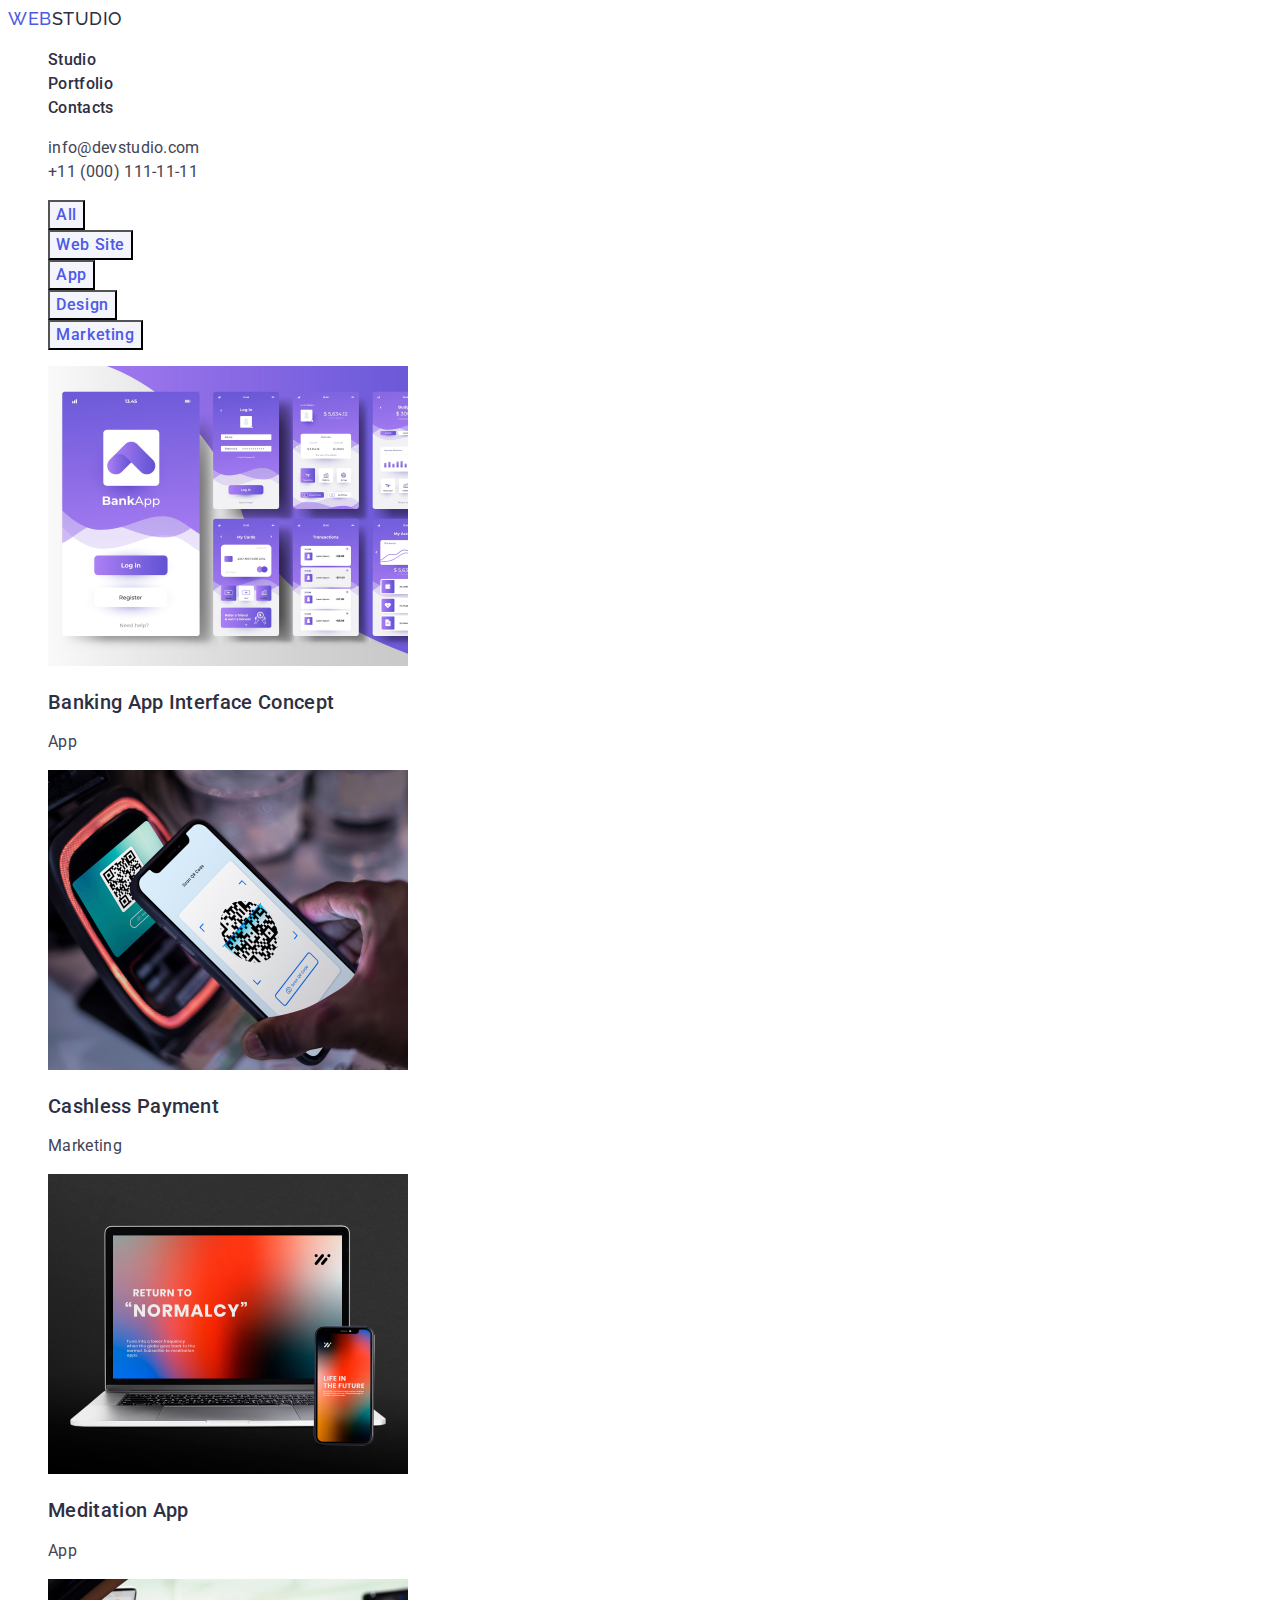
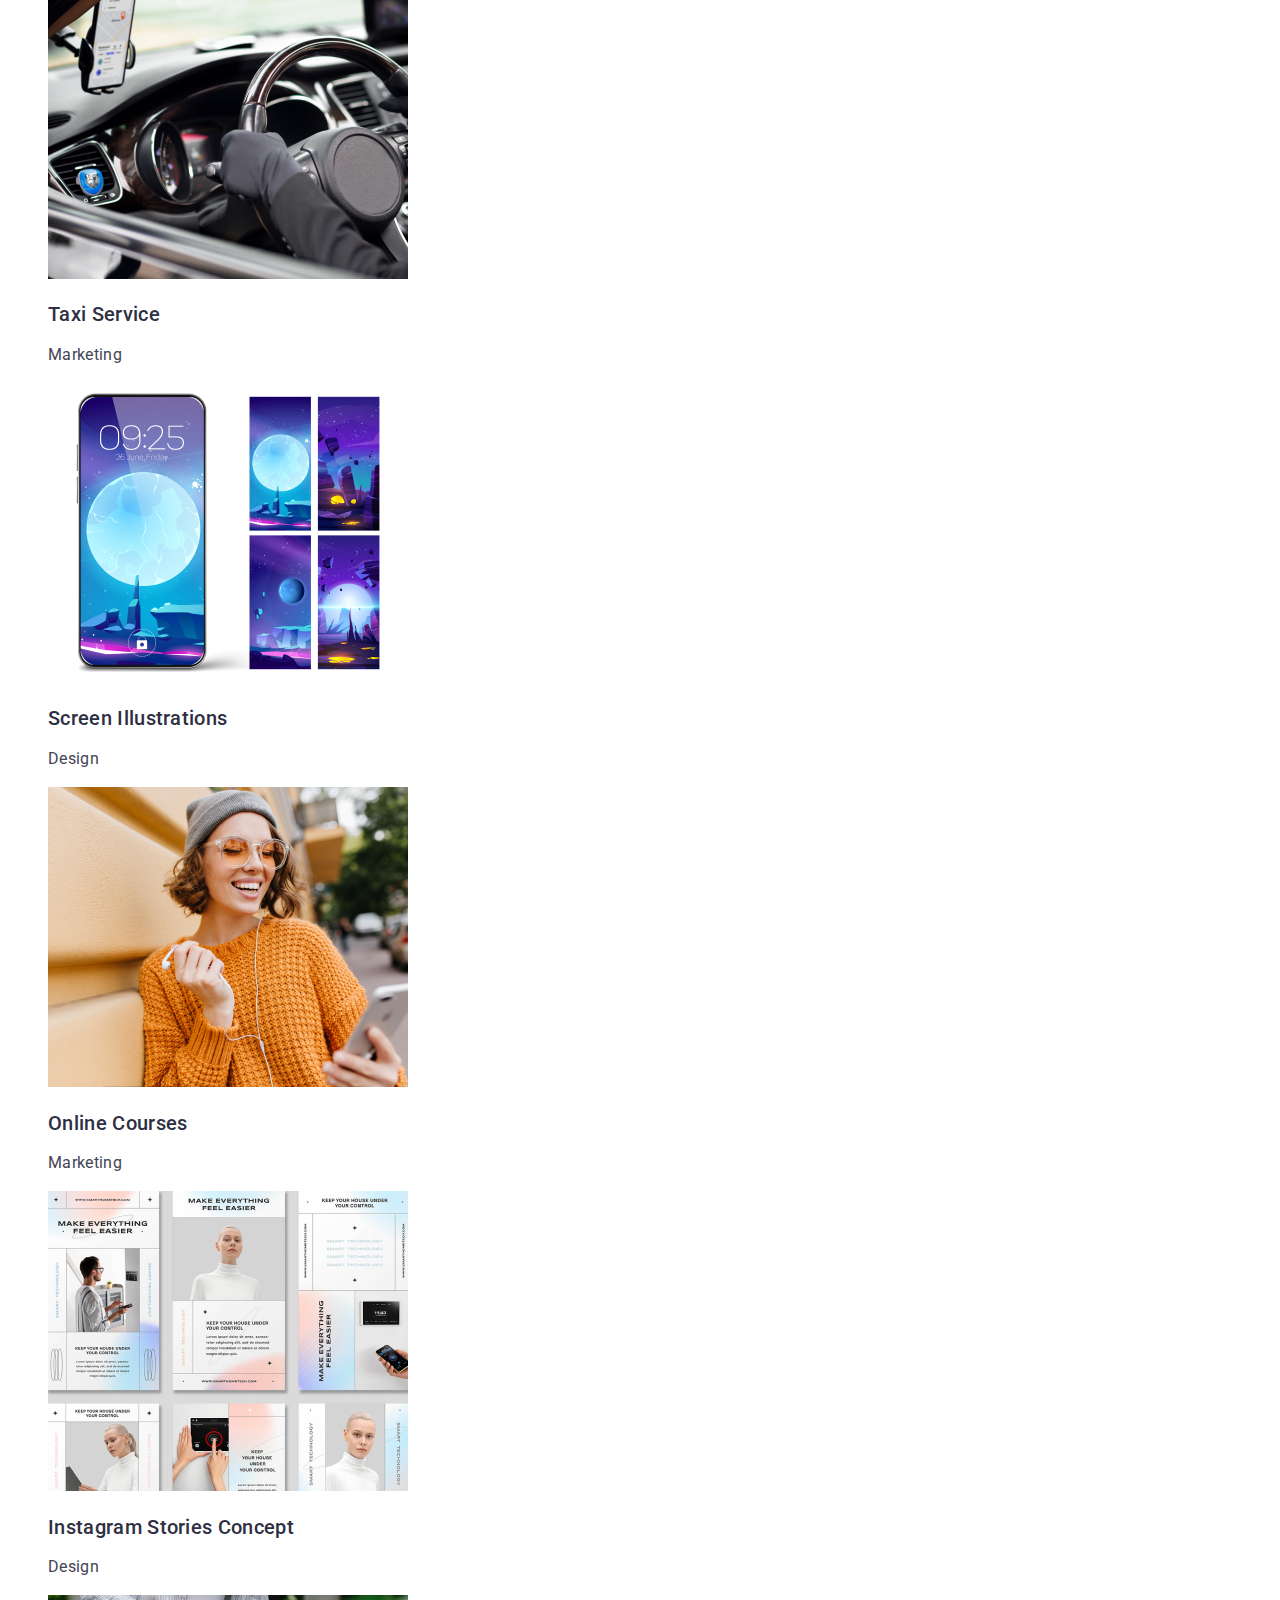
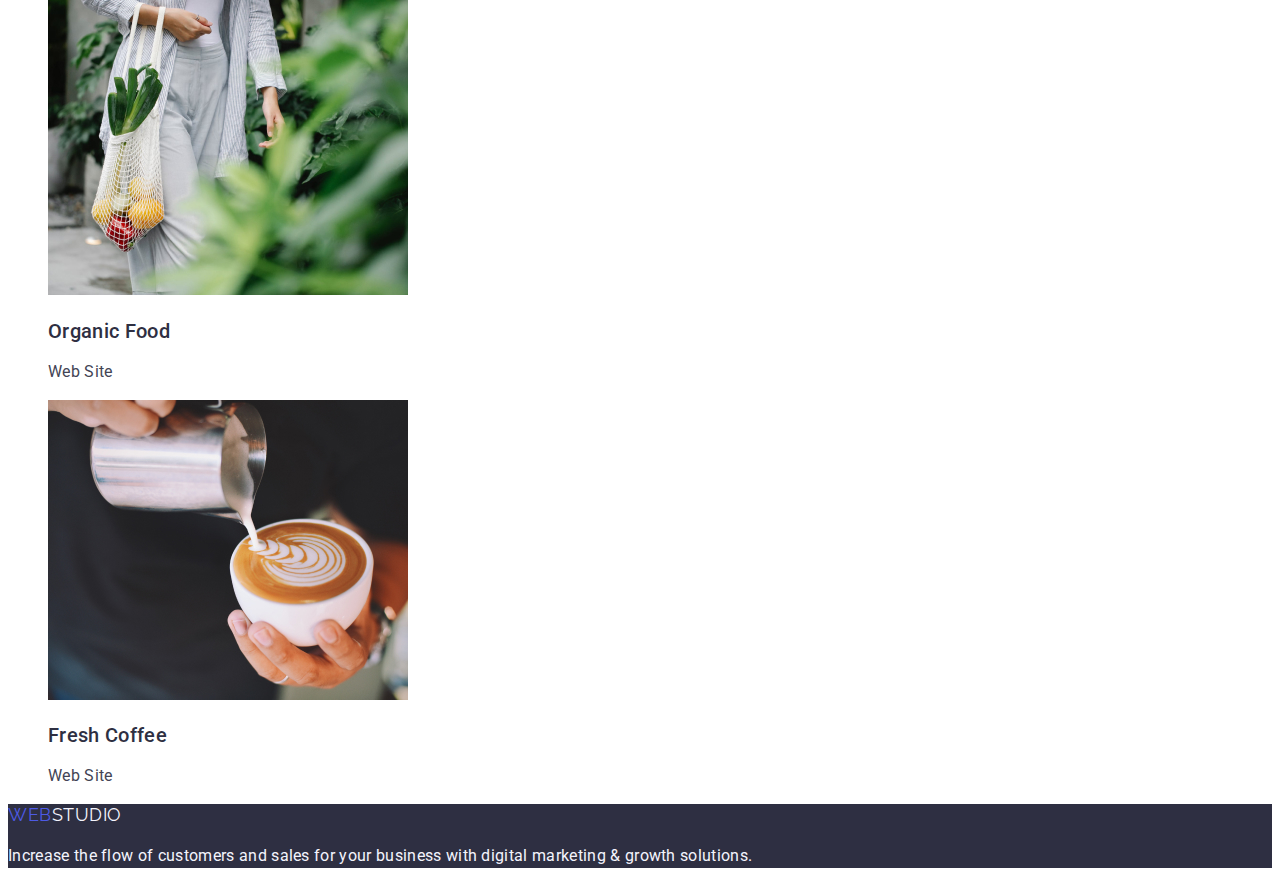
==== portfolio.html @ ac78b75b "finished module 02" ====
<!DOCTYPE html>
<html lang="en">
  <head>
    <meta charset="UTF-8" />
    <meta name="viewport" content="width=device-width, initial-scale=1.0" />
    <meta
      name="description"
      content="Portfolio of our studio for effective solutions for your business"
    />
    <title>Portfolio - Web Studio</title>
    <!-- Favicon -->
    <link
      rel="shortcut icon"
      href="./images/icons/favicon.ico"
      type="image/ico"
    />
    <!-- Fonts -->
    <link rel="preconnect" href="https://fonts.googleapis.com" />
    <link rel="preconnect" href="https://fonts.gstatic.com" crossorigin />
    <link
      href="https://fonts.googleapis.com/css2?family=Raleway:wght@800&family=Roboto:wght@400;500;700;900&display=swap"
      rel="stylesheet"
    />
    <!-- Custom styles -->
    <link rel="stylesheet" href="./css/styles.css" />
  </head>
  <body>
    <!-- Header -->
    <header>
      <nav class="header-nav">
        <a class="link logo" href="./index.html">
          <span class="logo-accent">Web</span>Studio</a
        >
        <ul class="list">
          <li>
            <a class="header-nav-link link" href="index.html">Studio</a>
          </li>
          <li>
            <a class="header-nav-link link" href="portfolio.html">Portfolio</a>
          </li>
          <li>
            <a class="header-nav-link link" href="">Contacts</a>
          </li>
        </ul>
      </nav>
      <address>
        <ul class="list">
          <li>
            <a class="header-nav-link link" href="mailto:info@devstudio.com"
              >info@devstudio.com</a
            >
          </li>
          <li>
            <a class="header-nav-link link" href="tel:+110001111111"
              >+11 (000) 111-11-11</a
            >
          </li>
        </ul>
      </address>
    </header>
    <main>
      <!-- Hero section -->
      <section>
        <h1 hidden>Our project examples</h1>
        <ul class="filter-list list">
          <li><button class="filter-btn btn" type="button">All</button></li>
          <li>
            <button class="filter-btn btn" type="button">Web Site</button>
          </li>
          <li><button class="filter-btn btn" type="button">App</button></li>
          <li><button class="filter-btn btn" type="button">Design</button></li>
          <li>
            <button class="filter-btn btn" type="button">Marketing</button>
          </li>
        </ul>
        <ul class="list">
          <li>
            <a class="link" href="">
              <img
                src="./images/portfolio/img-1.jpg"
                alt="Example of project 1"
                width="360px"
                height="300px"
              />
              <h2 class="subtitle">Banking App Interface Concept</h2>
              <p>App</p>
            </a>
          </li>
          <li>
            <a class="link" href="">
              <img
                src="./images/portfolio/img-2.jpg"
                alt="Example of project 2"
                width="360px"
                height="300px"
              />
              <h2 class="subtitle">Cashless Payment</h2>
              <p>Marketing</p>
            </a>
          </li>
          <li>
            <a class="link" href="">
              <img
                src="./images/portfolio/img-3.jpg"
                alt="Example of project 3"
                width="360px"
                height="300px"
              />
              <h2 class="subtitle">Meditation App</h2>
              <p>App</p>
            </a>
          </li>
          <li>
            <a class="link" href="">
              <img
                src="./images/portfolio/img-4.jpg"
                alt="Example of project 4"
                width="360px"
                height="300px"
              />
              <h2 class="subtitle">Taxi Service</h2>
              <p>Marketing</p>
            </a>
          </li>
          <li>
            <a class="link" href="">
              <img
                src="./images/portfolio/img-5.jpg"
                alt="Example of project 5"
                width="360px"
                height="300px"
              />
              <h2 class="subtitle">Screen Illustrations</h2>
              <p>Design</p>
            </a>
          </li>
          <li>
            <a class="link" href="">
              <img
                src="./images/portfolio/img-6.jpg"
                alt="Example of project 6"
                width="360px"
                height="300px"
              />
              <h2 class="subtitle">Online Courses</h2>
              <p>Marketing</p>
            </a>
          </li>
          <li>
            <a class="link" href="">
              <img
                src="./images/portfolio/img-7.jpg"
                alt="Example of project 7"
                width="360px"
                height="300px"
              />
              <h2 class="subtitle">Instagram Stories Concept</h2>
              <p>Design</p>
            </a>
          </li>
          <li>
            <a class="link" href="">
              <img
                src="./images/portfolio/img-8.jpg"
                alt="Example of project 8"
                width="360px"
                height="300px"
              />
              <h2 class="subtitle">Organic Food</h2>
              <p>Web Site</p>
            </a>
          </li>
          <li>
            <a class="link" href="">
              <img
                src="./images/portfolio/img-9.jpg"
                alt="Example of project 9"
                width="360px"
                height="300px"
              />
              <h2 class="subtitle">Fresh Coffee</h2>
              <p>Web Site</p>
            </a>
          </li>
        </ul>
      </section>
    </main>
    <!-- Footer -->
    <footer class="footer">
      <a class="link logo" href="./index.html">
        <span class="logo-accent">Web</span>Studio</a
      >
      <p>
        Increase the flow of customers and sales for your business with digital
        marketing &amp; growth solutions.
      </p>
    </footer>
  </body>
</html>
---- css/styles.css ----
:root {
    /* Fonts */
    --main-font: Roboto, sans-serif;
    --logo-font: Raleway, sans-serif;

    /* Colors */
    --primary-brand-color: #4D5AE5;
    --pressed-state-color: #404BBF;
    --dark-color: #2E2F42;
    --white-color: #FFFFFF;
    --success-color: #31D0AA;
    --text-color: #434455;
    --subtle-text-color: #8E8F99;
    --accent-color: #E7E9FC;
    --light-color: #F4F4FD;
    --modal-overlay-color: #2E2F42;

    --hero-footer-background-color: #2E2F42;
    --white-background-color: #FFFFFF;
    --modal-background-color:#FCFCFC;
}

/**
  |============================
  | Base styles
  |============================
*/
body {
    font-family: var(--main-font);
    color: var(--text-color);
    background-color: var(--white-background-color);
    font-family: Roboto;
    line-height: 1.5;
    letter-spacing: 0.02em;
}

/* reset styles start */
address {
    font-style: normal;
}

.list {
    list-style: none;
}

.link {
    text-decoration: none;
    color: currentColor;
}

.btn {
    cursor: pointer;
    color: currentColor;
    font-family: inherit;
}
/* reset styles end */

/**
  |============================
  | Logo
  |============================
*/
.logo {
    font-family: var(--logo-font);
    font-size: 18px;
    line-height: 1.17;
    letter-spacing: 0.03em;
    text-transform: uppercase;
}

.logo-accent {
    color: var(--primary-brand-color);
}

/**
  |============================
  | Title
  |============================
*/
.title {
    color: var(--dark-color);
    text-align: center;
    font-size: 36px;
    line-height: 1.11;
    text-transform: capitalize;
}

/**
  |============================
  | Subtitle
  |============================
*/
 .subtitle {
     color: var(--dark-color);
     font-size: 20px;
     font-weight: 500;
     line-height: 1.2;
 }

/**
  |============================
  | Header styles
  |============================
*/
.header-nav {
    color: var(--dark-color);
    font-weight: 500;
}

.header-nav-link:hover,
.header-nav-link:focus {
    color: var(--pressed-state-color);
}

/**
  |============================
  | Hero style
  |============================
*/
.hero {
    background-color: var(--hero-footer-background-color);
    color: var(--white-color);
    text-align: center;
    font-size: 56px;
    line-height: 1.07;
}

.hero-btn {
    background-color: var(--primary-brand-color);
        font-size: 16px;
        font-weight: 500;
        line-height: 1.5;
        letter-spacing: 0.04em;
}

.hero-btn:hover,
.hero-btn:focus {
    background-color: var(--pressed-state-color);
}

/**
  |============================
  | Our Team
  |============================
*/
.team {
    background-color: var(--light-color);
    text-align: center;
}

/**
  |============================
  | Filter
  |============================
*/
.filter-btn {
    background-color: var(--light-color);
    font-size: 16px;
    font-weight: 500;
    line-height: 1.5;
    letter-spacing: 0.04em;
    color: var(--primary-brand-color);
    text-align: center;
}

.filter-btn:hover,
.filter-btn:focus {
    background-color: var(--pressed-state-color);
    color: var(--white-color);
}

/**
  |============================
  | Footer
  |============================
*/
.footer {
    background-color: var(--hero-footer-background-color);
    color: var(--light-color);
    }
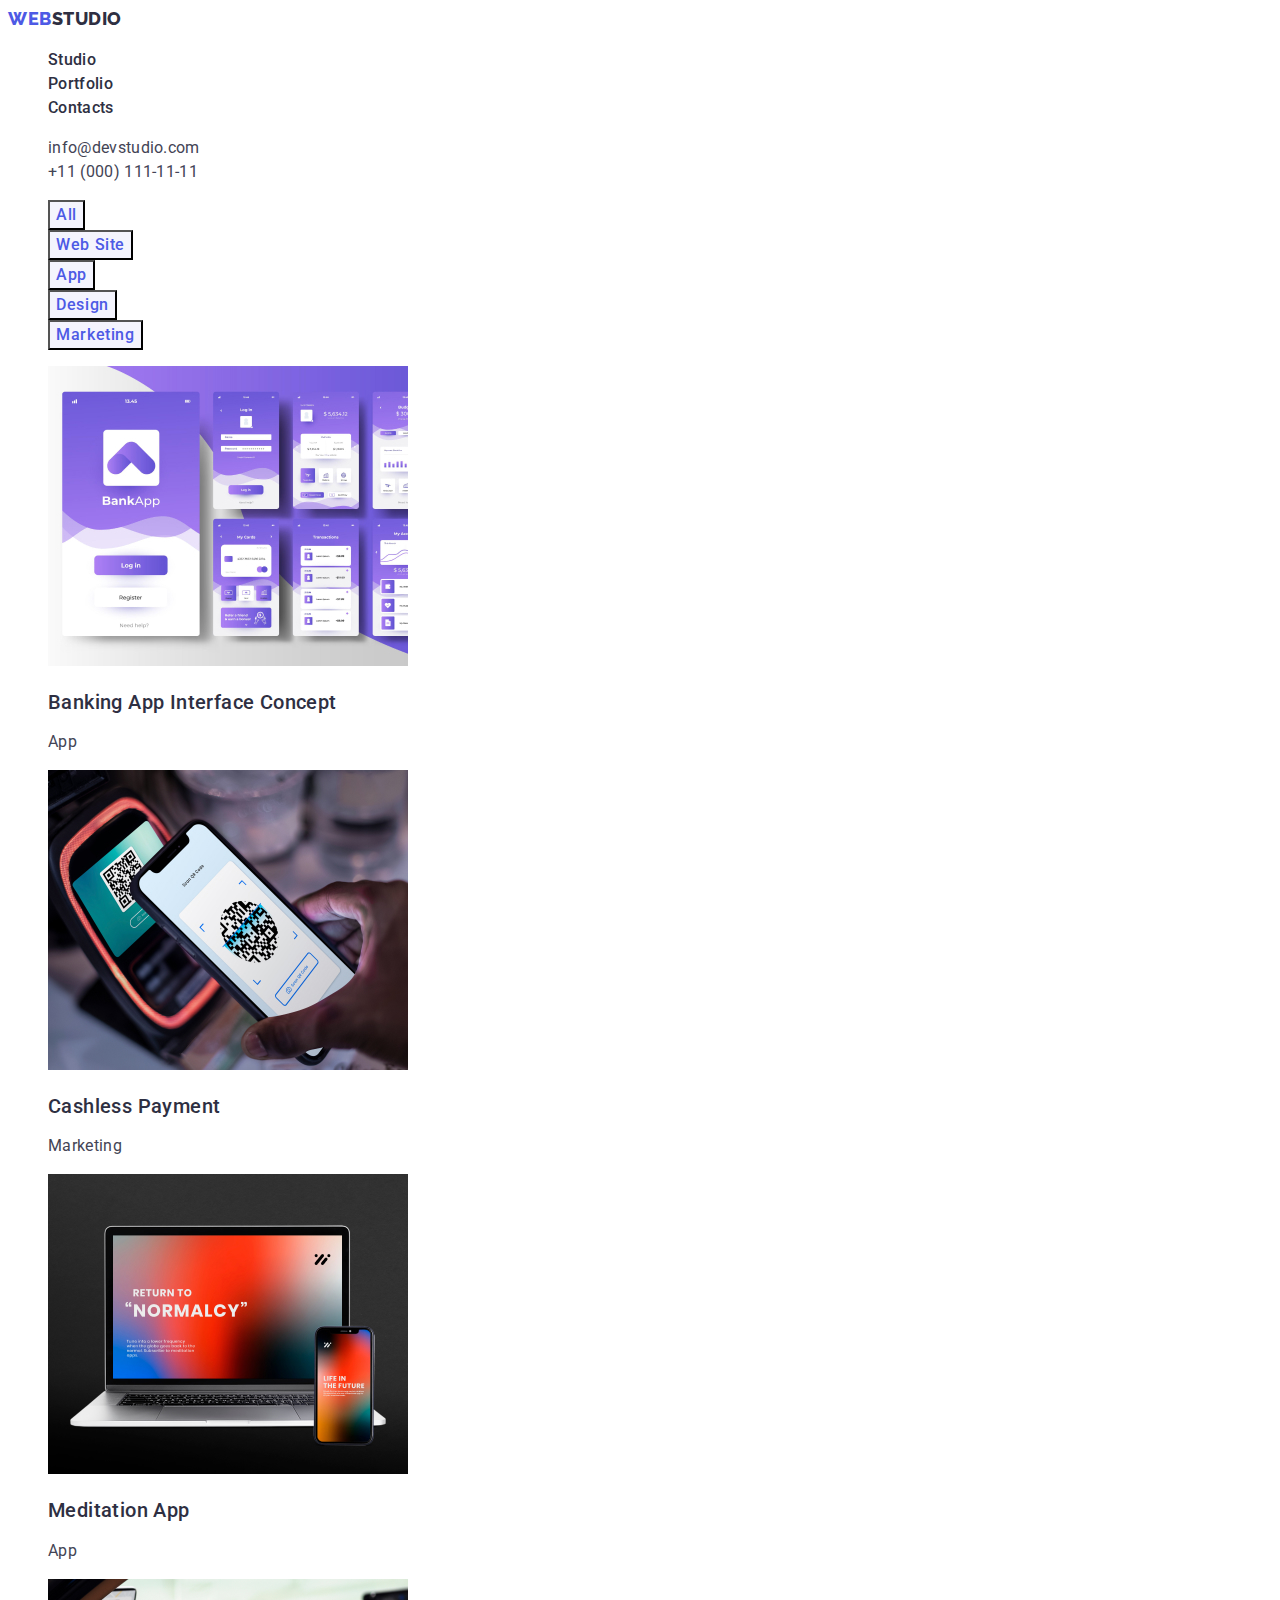
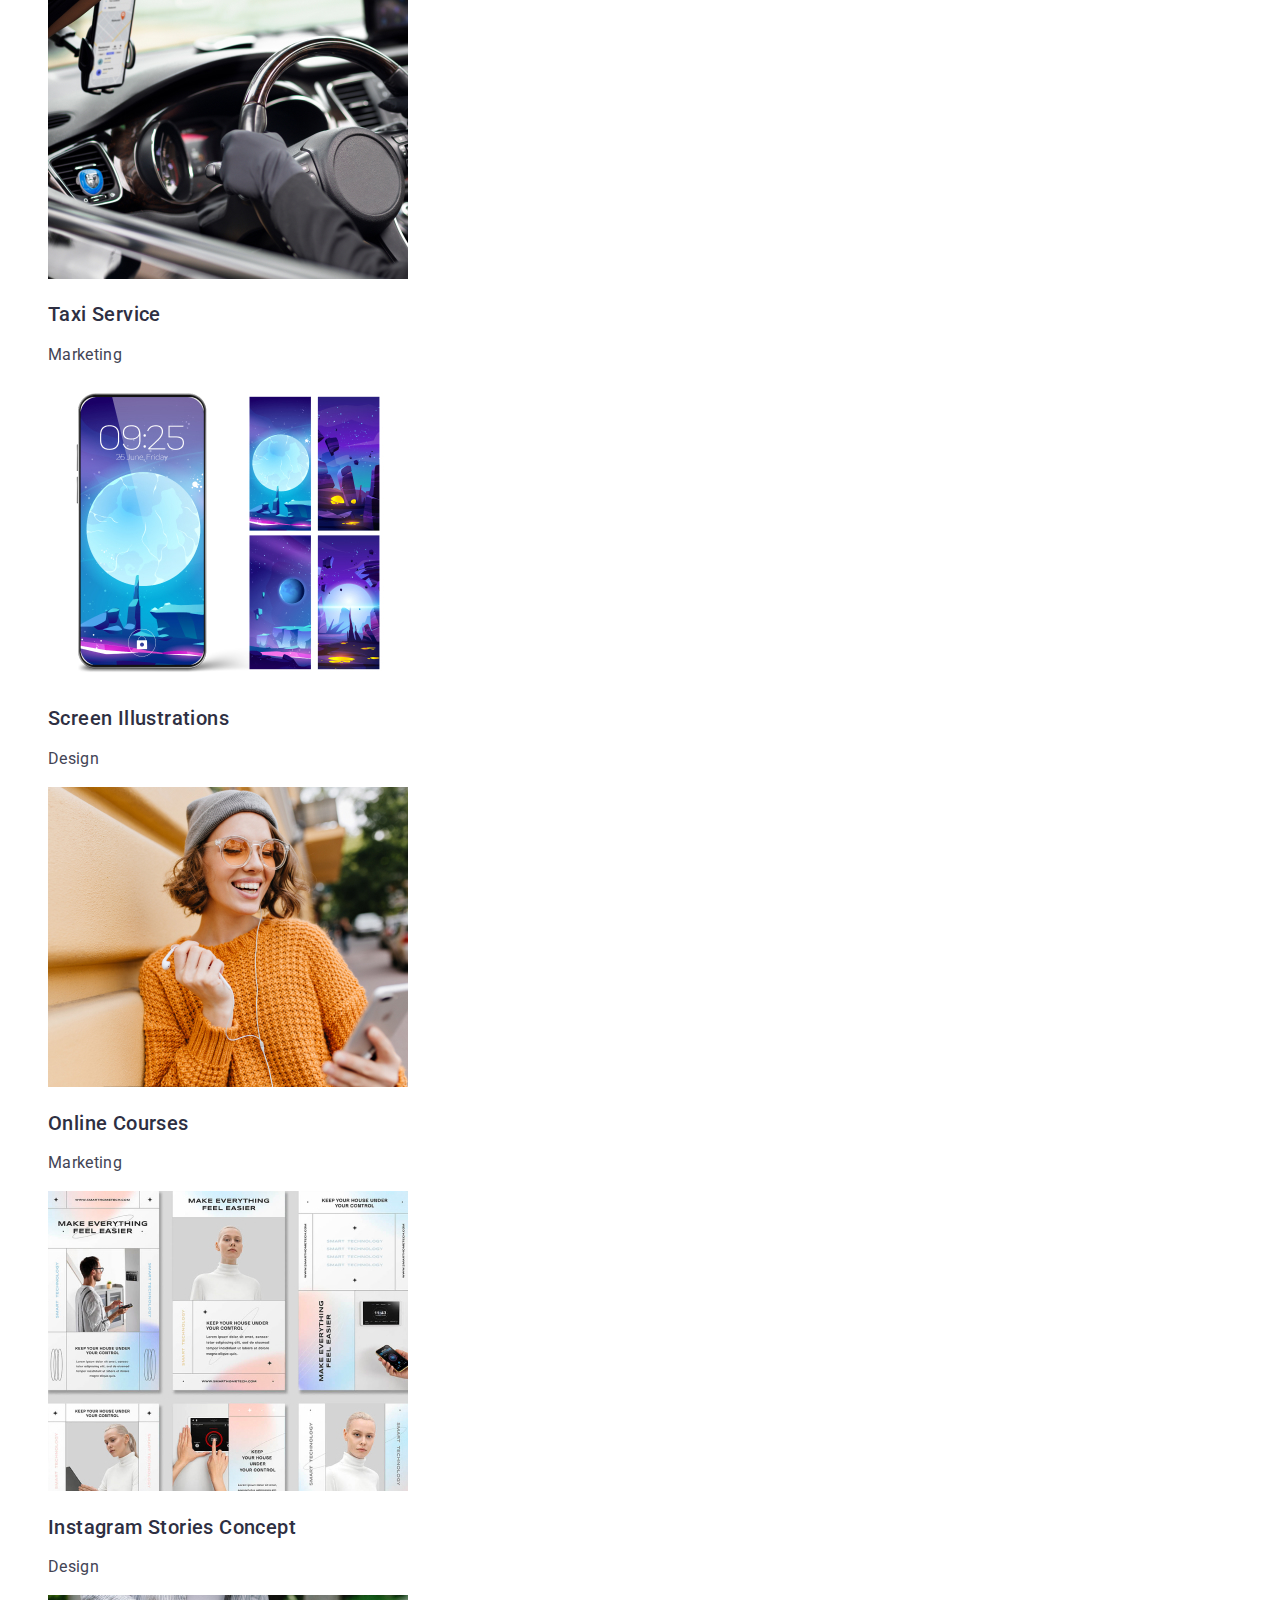
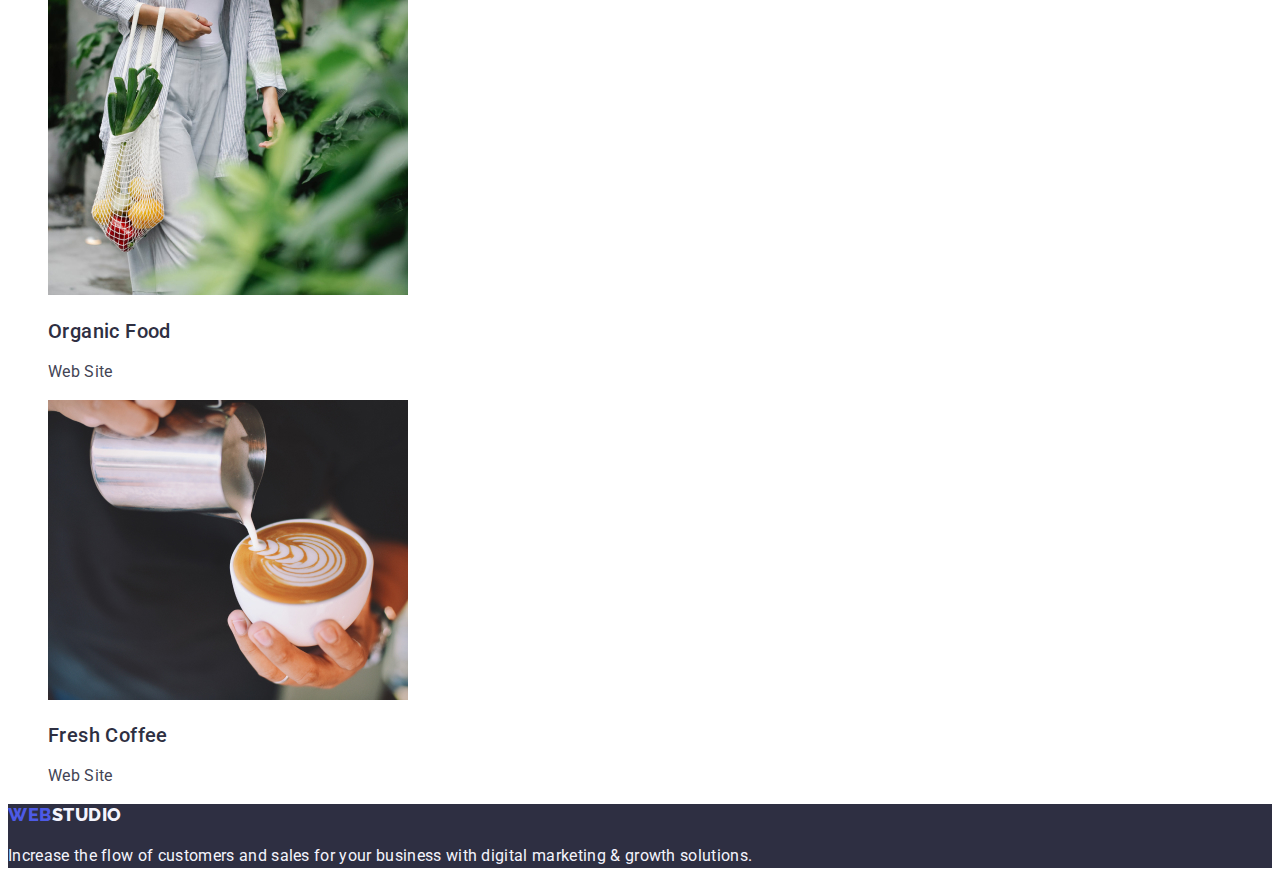
==== commit c2e5c0ea: "finished module 02" ====
--- a/portfolio.html
+++ b/portfolio.html
@@ -29,21 +29,23 @@
     <header>
       <nav class="header-nav">
         <a class="link logo" href="./index.html">
-          <span class="logo-accent">Web</span>Studio</a
-        >
+          Web<span class="header-logo">Studio</span>
+        </a>
         <ul class="list">
           <li>
-            <a class="header-nav-link link" href="index.html">Studio</a>
-          </li>
-          <li>
-            <a class="header-nav-link link" href="portfolio.html">Portfolio</a>
+            <a class="header-nav-link link" href="./index.html">Studio</a>
+          </li>
+          <li>
+            <a class="header-nav-link link" href="./portfolio.html"
+              >Portfolio</a
+            >
           </li>
           <li>
             <a class="header-nav-link link" href="">Contacts</a>
           </li>
         </ul>
       </nav>
-      <address>
+      <address class="address">
         <ul class="list">
           <li>
             <a class="header-nav-link link" href="mailto:info@devstudio.com"
@@ -79,11 +81,11 @@
               <img
                 src="./images/portfolio/img-1.jpg"
                 alt="Example of project 1"
-                width="360px"
-                height="300px"
+                width="360"
+                height="300"
               />
               <h2 class="subtitle">Banking App Interface Concept</h2>
-              <p>App</p>
+              <p class="portfolio-text">App</p>
             </a>
           </li>
           <li>
@@ -91,11 +93,11 @@
               <img
                 src="./images/portfolio/img-2.jpg"
                 alt="Example of project 2"
-                width="360px"
-                height="300px"
+                width="360"
+                height="300"
               />
               <h2 class="subtitle">Cashless Payment</h2>
-              <p>Marketing</p>
+              <p class="portfolio-text">Marketing</p>
             </a>
           </li>
           <li>
@@ -103,11 +105,11 @@
               <img
                 src="./images/portfolio/img-3.jpg"
                 alt="Example of project 3"
-                width="360px"
-                height="300px"
+                width="360"
+                height="300"
               />
               <h2 class="subtitle">Meditation App</h2>
-              <p>App</p>
+              <p class="portfolio-text">App</p>
             </a>
           </li>
           <li>
@@ -115,11 +117,11 @@
               <img
                 src="./images/portfolio/img-4.jpg"
                 alt="Example of project 4"
-                width="360px"
-                height="300px"
+                width="360"
+                height="300"
               />
               <h2 class="subtitle">Taxi Service</h2>
-              <p>Marketing</p>
+              <p class="portfolio-text">Marketing</p>
             </a>
           </li>
           <li>
@@ -127,11 +129,11 @@
               <img
                 src="./images/portfolio/img-5.jpg"
                 alt="Example of project 5"
-                width="360px"
-                height="300px"
+                width="360"
+                height="300"
               />
               <h2 class="subtitle">Screen Illustrations</h2>
-              <p>Design</p>
+              <p class="portfolio-text">Design</p>
             </a>
           </li>
           <li>
@@ -139,11 +141,11 @@
               <img
                 src="./images/portfolio/img-6.jpg"
                 alt="Example of project 6"
-                width="360px"
-                height="300px"
+                width="360"
+                height="300"
               />
               <h2 class="subtitle">Online Courses</h2>
-              <p>Marketing</p>
+              <p class="portfolio-text">Marketing</p>
             </a>
           </li>
           <li>
@@ -151,11 +153,11 @@
               <img
                 src="./images/portfolio/img-7.jpg"
                 alt="Example of project 7"
-                width="360px"
-                height="300px"
+                width="360"
+                height="300"
               />
               <h2 class="subtitle">Instagram Stories Concept</h2>
-              <p>Design</p>
+              <p class="portfolio-text">Design</p>
             </a>
           </li>
           <li>
@@ -163,11 +165,11 @@
               <img
                 src="./images/portfolio/img-8.jpg"
                 alt="Example of project 8"
-                width="360px"
-                height="300px"
+                width="360"
+                height="300"
               />
               <h2 class="subtitle">Organic Food</h2>
-              <p>Web Site</p>
+              <p class="portfolio-text">Web Site</p>
             </a>
           </li>
           <li>
@@ -175,11 +177,11 @@
               <img
                 src="./images/portfolio/img-9.jpg"
                 alt="Example of project 9"
-                width="360px"
-                height="300px"
+                width="360"
+                height="300"
               />
               <h2 class="subtitle">Fresh Coffee</h2>
-              <p>Web Site</p>
+              <p class="portfolio-text">Web Site</p>
             </a>
           </li>
         </ul>
@@ -188,9 +190,9 @@
     <!-- Footer -->
     <footer class="footer">
       <a class="link logo" href="./index.html">
-        <span class="logo-accent">Web</span>Studio</a
-      >
-      <p>
+        Web<span class="footer-logo">Studio</span>
+      </a>
+      <p class="footer-text">
         Increase the flow of customers and sales for your business with digital
         marketing &amp; growth solutions.
       </p>
--- a/css/styles.css
+++ b/css/styles.css
@@ -1,10 +1,10 @@
 :root {
     /* Fonts */
-    --main-font: Roboto, sans-serif;
-    --logo-font: Raleway, sans-serif;
+    --main-font: "Roboto", sans-serif;
+    --logo-font: "Raleway", sans-serif;
 
     /* Colors */
-    --primary-brand-color: #4D5AE5;
+    --primary-brand-color: #4d5ae5;
     --pressed-state-color: #404BBF;
     --dark-color: #2E2F42;
     --white-color: #FFFFFF;
@@ -62,14 +62,20 @@
 */
 .logo {
     font-family: var(--logo-font);
+    font-weight: 800;
     font-size: 18px;
     line-height: 1.17;
     letter-spacing: 0.03em;
     text-transform: uppercase;
-}
-
-.logo-accent {
-    color: var(--primary-brand-color);
+    color: var(--primary-brand-color)
+}
+
+.header-logo {
+    color: var(--dark-color);
+}
+
+.footer-logo {
+    color: var(--light-color);
 }
 
 /**
@@ -83,6 +89,7 @@
     font-size: 36px;
     line-height: 1.11;
     text-transform: capitalize;
+    letter-spacing: 0.02em;
 }
 
 /**
@@ -95,6 +102,7 @@
      font-size: 20px;
      font-weight: 500;
      line-height: 1.2;
+     letter-spacing: 0.02em;
  }
 
 /**
@@ -119,10 +127,14 @@
 */
 .hero {
     background-color: var(--hero-footer-background-color);
+}
+
+.hero-head {
     color: var(--white-color);
     text-align: center;
     font-size: 56px;
     line-height: 1.07;
+    letter-spacing: 0.02em;
 }
 
 .hero-btn {
@@ -131,6 +143,7 @@
         font-weight: 500;
         line-height: 1.5;
         letter-spacing: 0.04em;
+        font-family: "Roboto", sans-seri;
 }
 
 .hero-btn:hover,
@@ -148,6 +161,13 @@
     text-align: center;
 }
 
+ .team-card {
+    background-color: var(--white-background-color);
+ }
+
+ .team-text {
+    font-size: 16px;
+ }
 /**
   |============================
   | Filter
@@ -159,6 +179,7 @@
     font-weight: 500;
     line-height: 1.5;
     letter-spacing: 0.04em;
+    font-family: "Roboto", sans-seri;
     color: var(--primary-brand-color);
     text-align: center;
 }
